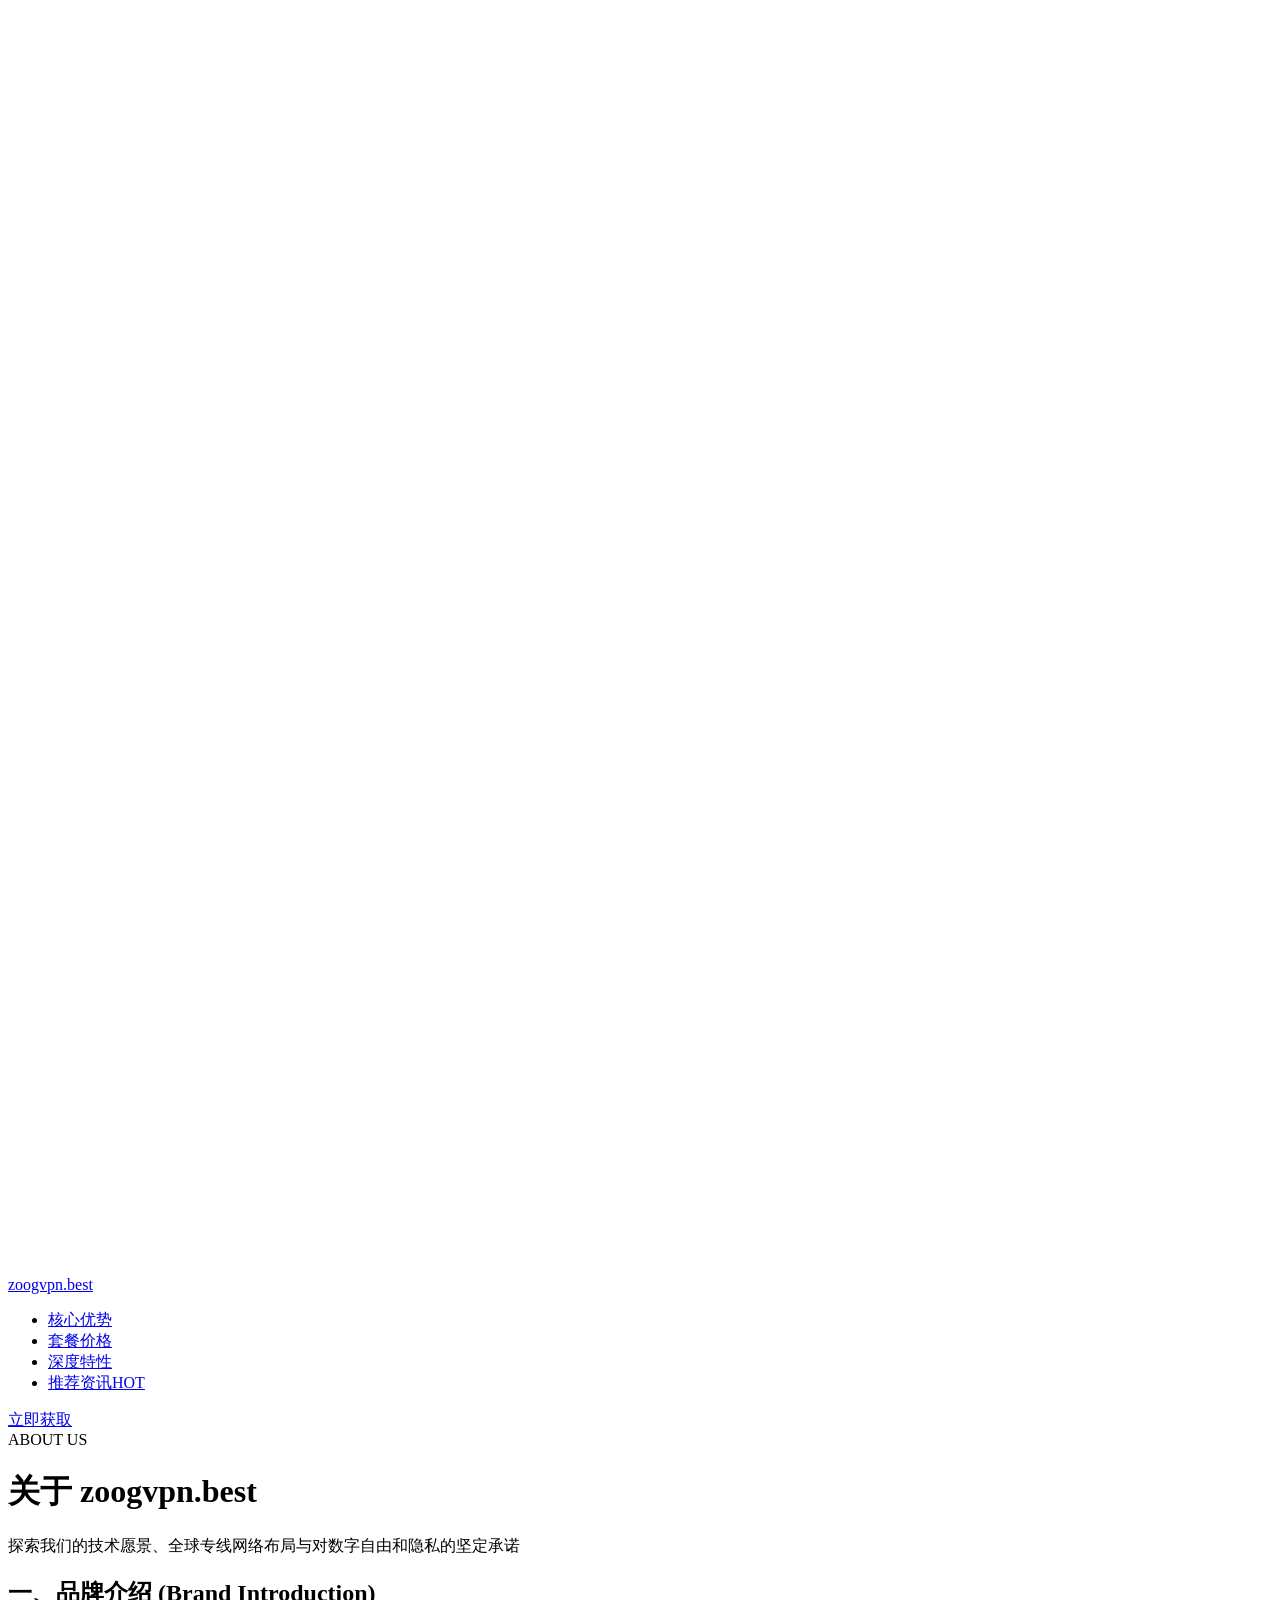
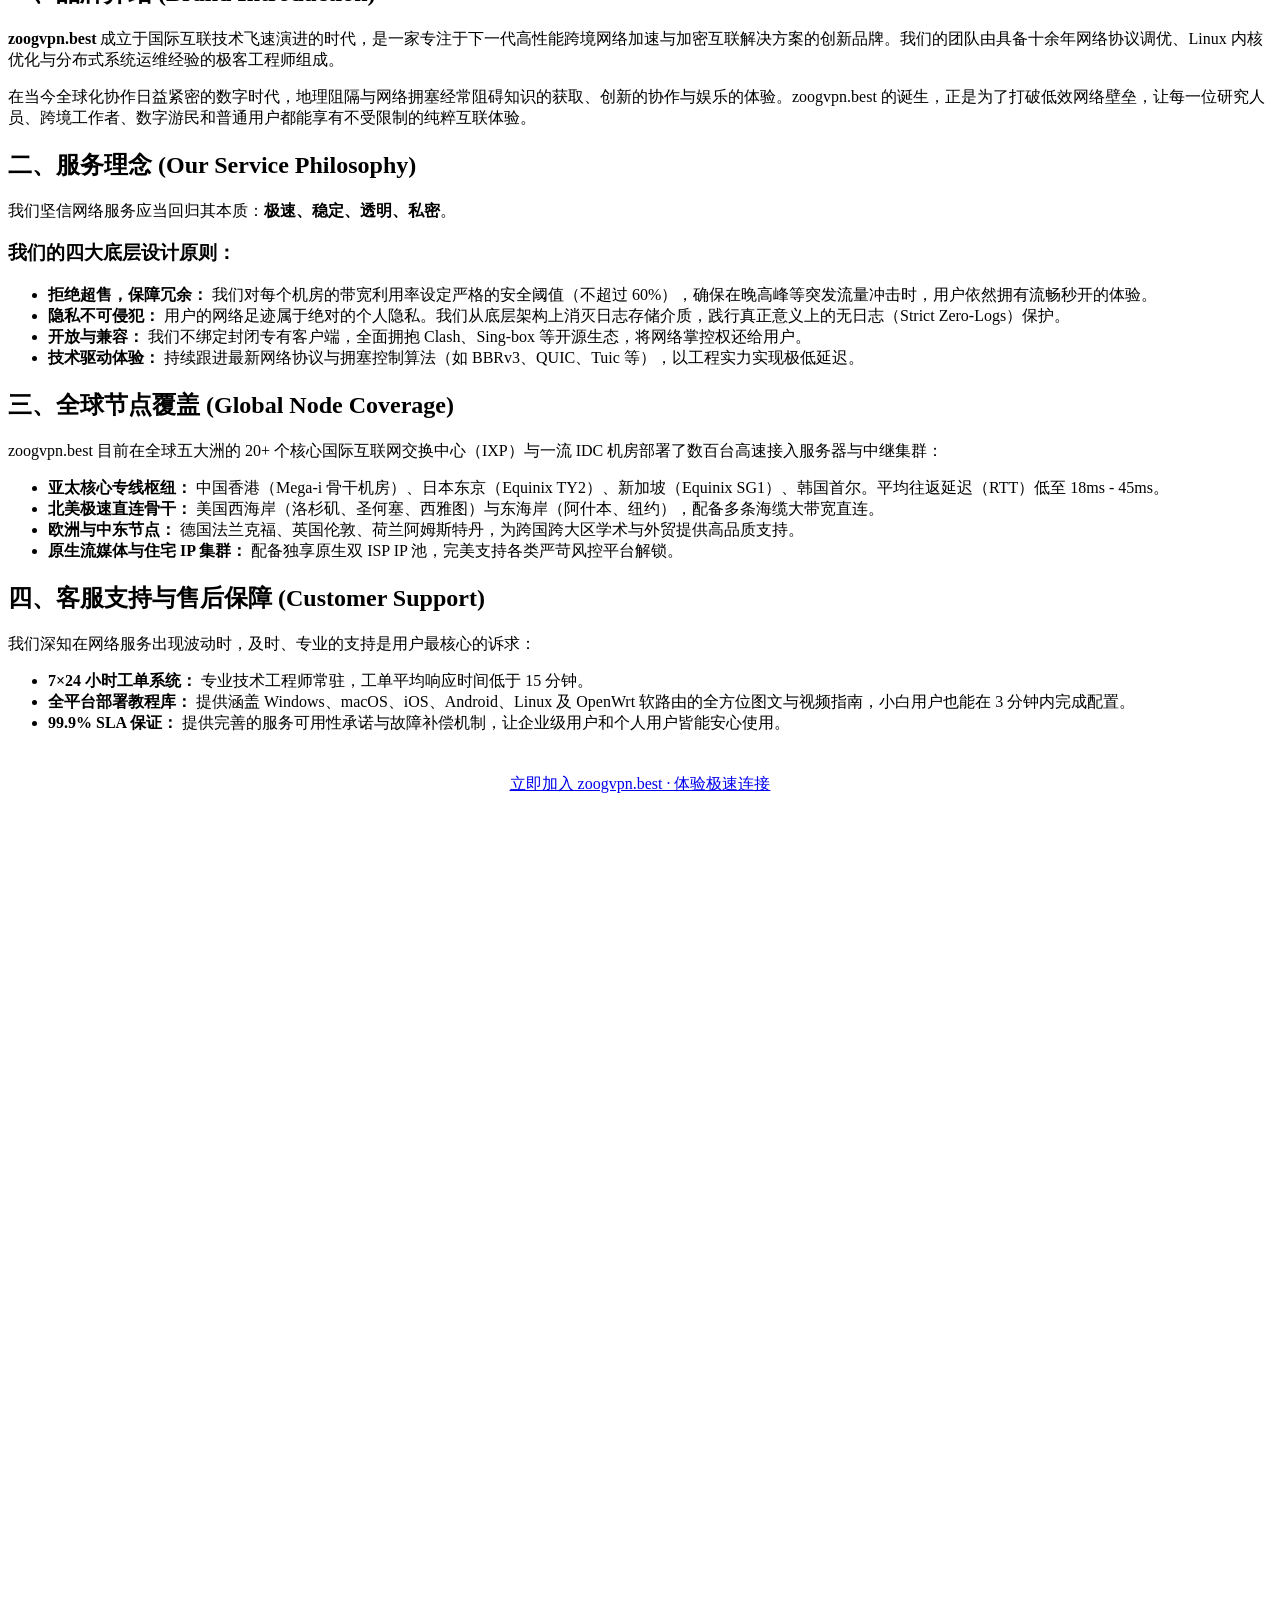
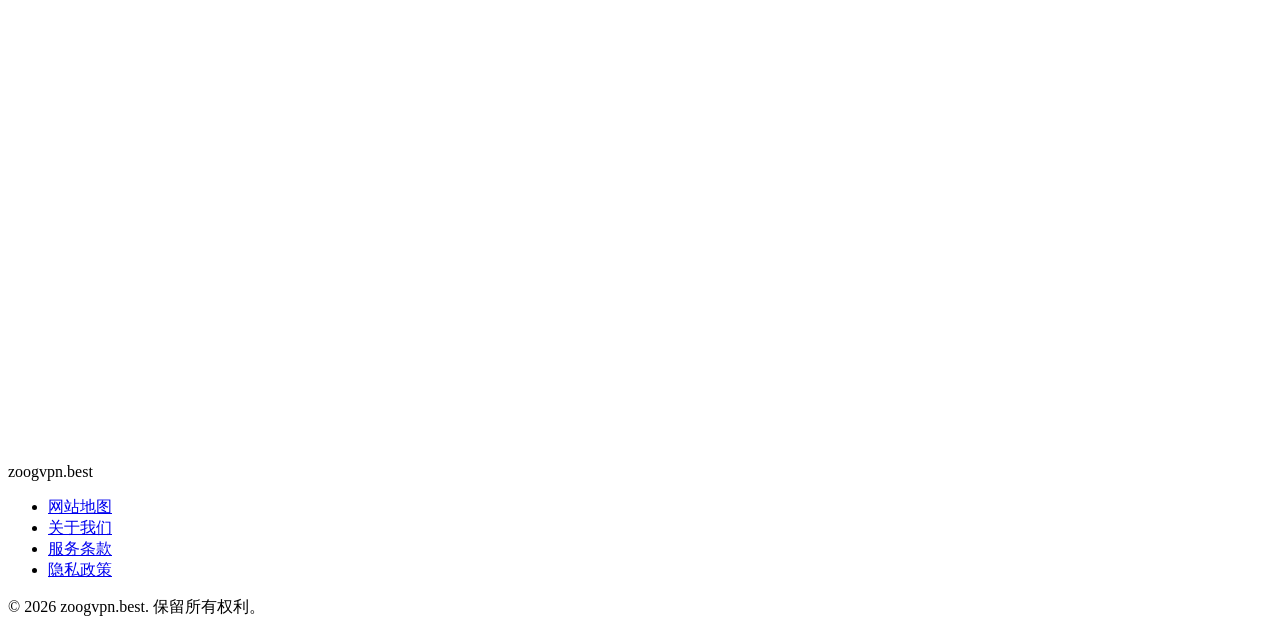
==== about.html @ e917f451 "Upload about.html via AutoUploader" ====
﻿<!DOCTYPE html>
<html lang="zh-CN">
<head>
  <meta charset="UTF-8">
  <meta name="viewport" content="width=device-width, initial-scale=1.0">
  <title>关于我们 - zoogvpn.best 全球专线网络加速服务品牌</title>
  <meta name="description" content="了解 zoogvpn.best 品牌历程、服务理念、全球节点机房覆盖分布以及 7×24 小时专业客户服务保障体系。">
  <meta name="robots" content="index, follow">
  <link rel="canonical" href="https://zoogvpn.best/about.html">
  <link rel="stylesheet" href="style.css">
</head>
<body>

  <!-- Header -->
  <header class="header">
    <div class="container header-inner">
      <a href="index.html" class="brand-logo" aria-label="zoogvpn.best 首页">
        <div class="logo-icon">
          <svg viewBox="0 0 24 24" aria-hidden="true">
            <path d="M12 2L2 7l10 5 10-5-10-5zM2 17l10 5 10-5M2 12l10 5 10-5" stroke="#ffffff" stroke-width="2" stroke-linecap="round" stroke-linejoin="round" fill="none"/>
          </svg>
        </div>
        <span>zoogvpn<span class="domain-ext">.best</span></span>
      </a>
      <ul class="nav-menu">
        <li><a href="index.html#features" class="nav-link">核心优势</a></li>
        <li><a href="index.html#pricing" class="nav-link">套餐价格</a></li>
        <li><a href="index.html#security" class="nav-link">深度特性</a></li>
        <li><a href="insights.html" class="nav-link has-badge">推荐资讯<span class="badge-tag">HOT</span></a></li>
      </ul>
      <div class="nav-actions">
        <a href="https://vip06.flyvaff.com/#/?code=QKMquNHW" target="_blank" rel="nofollow" class="btn-nav-cta">立即获取</a>
      </div>
    </div>
  </header>

  <!-- Page Header -->
  <header class="page-header">
    <div class="container">
      <span class="section-tag">ABOUT US</span>
      <h1>关于 zoogvpn.best</h1>
      <p>探索我们的技术愿景、全球专线网络布局与对数字自由和隐私的坚定承诺</p>
    </div>
  </header>

  <!-- Page Content -->
  <main class="container content-article-body">
    <section>
      <h2>一、品牌介绍 (Brand Introduction)</h2>
      <p>
        <strong>zoogvpn.best</strong> 成立于国际互联技术飞速演进的时代，是一家专注于下一代高性能跨境网络加速与加密互联解决方案的创新品牌。我们的团队由具备十余年网络协议调优、Linux 内核优化与分布式系统运维经验的极客工程师组成。
      </p>
      <p>
        在当今全球化协作日益紧密的数字时代，地理阻隔与网络拥塞经常阻碍知识的获取、创新的协作与娱乐的体验。zoogvpn.best 的诞生，正是为了打破低效网络壁垒，让每一位研究人员、跨境工作者、数字游民和普通用户都能享有不受限制的纯粹互联体验。
      </p>
    </section>

    <section>
      <h2>二、服务理念 (Our Service Philosophy)</h2>
      <p>
        我们坚信网络服务应当回归其本质：<strong>极速、稳定、透明、私密</strong>。
      </p>
      <div class="content-box">
        <h3>我们的四大底层设计原则：</h3>
        <ul>
          <li><strong>拒绝超售，保障冗余：</strong> 我们对每个机房的带宽利用率设定严格的安全阈值（不超过 60%），确保在晚高峰等突发流量冲击时，用户依然拥有流畅秒开的体验。</li>
          <li><strong>隐私不可侵犯：</strong> 用户的网络足迹属于绝对的个人隐私。我们从底层架构上消灭日志存储介质，践行真正意义上的无日志（Strict Zero-Logs）保护。</li>
          <li><strong>开放与兼容：</strong> 我们不绑定封闭专有客户端，全面拥抱 Clash、Sing-box 等开源生态，将网络掌控权还给用户。</li>
          <li><strong>技术驱动体验：</strong> 持续跟进最新网络协议与拥塞控制算法（如 BBRv3、QUIC、Tuic 等），以工程实力实现极低延迟。</li>
        </ul>
      </div>
    </section>

    <section>
      <h2>三、全球节点覆盖 (Global Node Coverage)</h2>
      <p>
        zoogvpn.best 目前在全球五大洲的 20+ 个核心国际互联网交换中心（IXP）与一流 IDC 机房部署了数百台高速接入服务器与中继集群：
      </p>
      <ul>
        <li><strong>亚太核心专线枢纽：</strong> 中国香港（Mega-i 骨干机房）、日本东京（Equinix TY2）、新加坡（Equinix SG1）、韩国首尔。平均往返延迟（RTT）低至 18ms - 45ms。</li>
        <li><strong>北美极速直连骨干：</strong> 美国西海岸（洛杉矶、圣何塞、西雅图）与东海岸（阿什本、纽约），配备多条海缆大带宽直连。</li>
        <li><strong>欧洲与中东节点：</strong> 德国法兰克福、英国伦敦、荷兰阿姆斯特丹，为跨国跨大区学术与外贸提供高品质支持。</li>
        <li><strong>原生流媒体与住宅 IP 集群：</strong> 配备独享原生双 ISP IP 池，完美支持各类严苛风控平台解锁。</li>
      </ul>
    </section>

    <section>
      <h2>四、客服支持与售后保障 (Customer Support)</h2>
      <p>
        我们深知在网络服务出现波动时，及时、专业的支持是用户最核心的诉求：
      </p>
      <ul>
        <li><strong>7×24 小时工单系统：</strong> 专业技术工程师常驻，工单平均响应时间低于 15 分钟。</li>
        <li><strong>全平台部署教程库：</strong> 提供涵盖 Windows、macOS、iOS、Android、Linux 及 OpenWrt 软路由的全方位图文与视频指南，小白用户也能在 3 分钟内完成配置。</li>
        <li><strong>99.9% SLA 保证：</strong> 提供完善的服务可用性承诺与故障补偿机制，让企业级用户和个人用户皆能安心使用。</li>
      </ul>
      <div style="text-align: center; margin-top: 40px;">
        <a href="https://vip06.flyvaff.com/#/?code=QKMquNHW" target="_blank" rel="nofollow" class="btn-primary-glow">
          立即加入 zoogvpn.best · 体验极速连接
        </a>
      </div>
    </section>
  </main>

  <!-- Footer -->
  <footer class="footer">
    <div class="container">
      <div class="footer-content">
        <div class="brand-logo">
          <div class="logo-icon">
            <svg viewBox="0 0 24 24" aria-hidden="true">
              <path d="M12 2L2 7l10 5 10-5-10-5zM2 17l10 5 10-5M2 12l10 5 10-5" stroke="#ffffff" stroke-width="2" stroke-linecap="round" stroke-linejoin="round" fill="none"/>
            </svg>
          </div>
          <span>zoogvpn<span class="domain-ext">.best</span></span>
        </div>
        <ul class="footer-nav">
          <li><a href="sitemap.html" target="_blank">网站地图</a></li>
          <li><a href="about.html" target="_blank">关于我们</a></li>
          <li><a href="terms.html" target="_blank">服务条款</a></li>
          <li><a href="privacy.html" target="_blank">隐私政策</a></li>
        </ul>
      </div>
      <div class="footer-bottom">
        <p>© 2026 zoogvpn.best. 保留所有权利。</p>
      </div>
    </div>
  </footer>

</body>
</html>
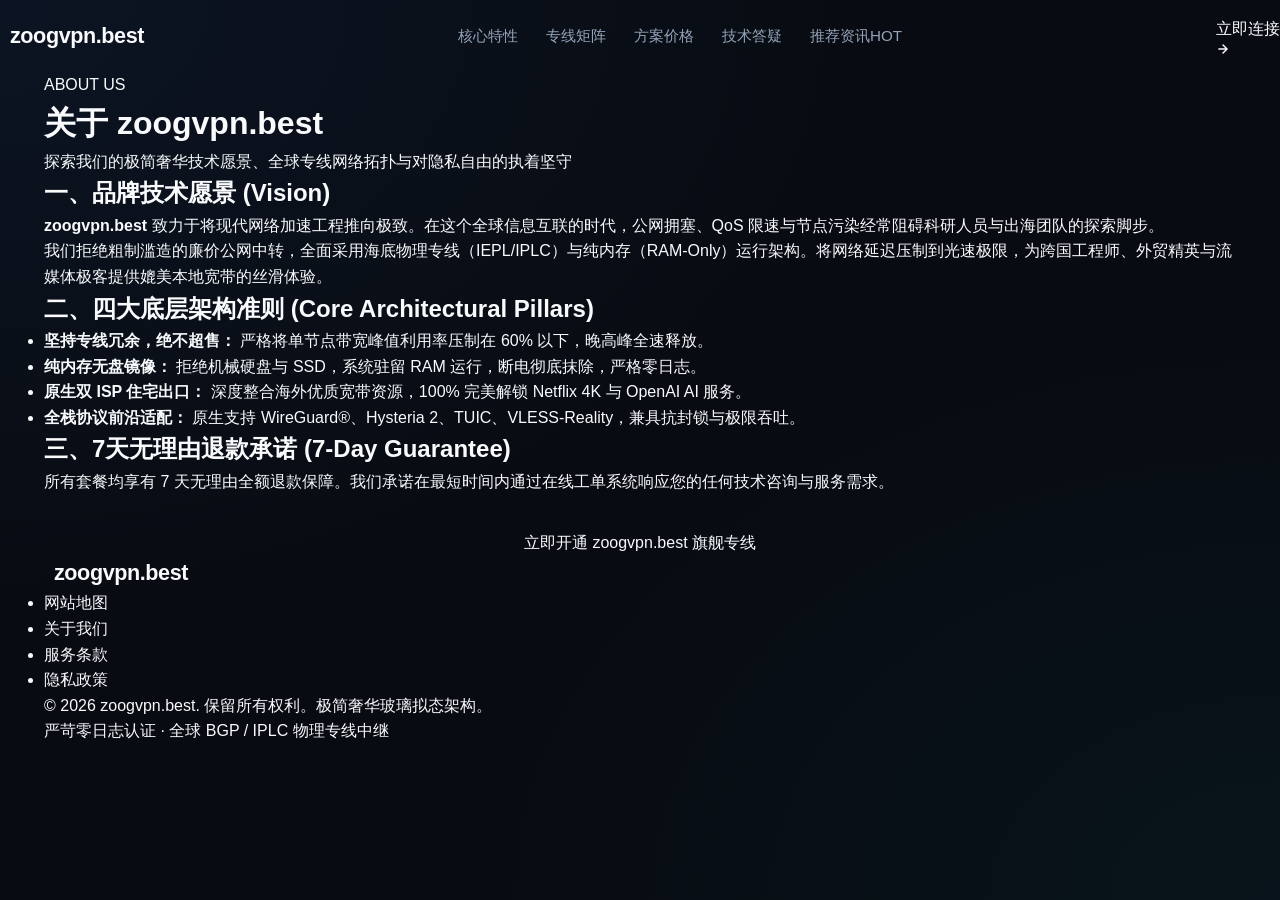
==== commit f4bb39aa: "Upload about.html via AutoUploader" ====
--- a/about.html
+++ b/about.html
@@ -3,129 +3,120 @@
 <head>
   <meta charset="UTF-8">
   <meta name="viewport" content="width=device-width, initial-scale=1.0">
-  <title>关于我们 - zoogvpn.best 全球专线网络加速服务品牌</title>
-  <meta name="description" content="了解 zoogvpn.best 品牌历程、服务理念、全球节点机房覆盖分布以及 7×24 小时专业客户服务保障体系。">
+  <title>关于我们 - zoogvpn.best 全球专线网络加速架构品牌</title>
+  <meta name="description" content="了解 zoogvpn.best 品牌历程、极简奢华技术理念、全球专线网络布局以及严格零日志纯内存保障体系。">
   <meta name="robots" content="index, follow">
   <link rel="canonical" href="https://zoogvpn.best/about.html">
   <link rel="stylesheet" href="style.css">
 </head>
 <body>
 
-  <!-- Header -->
-  <header class="header">
-    <div class="container header-inner">
-      <a href="index.html" class="brand-logo" aria-label="zoogvpn.best 首页">
-        <div class="logo-icon">
-          <svg viewBox="0 0 24 24" aria-hidden="true">
-            <path d="M12 2L2 7l10 5 10-5-10-5zM2 17l10 5 10-5M2 12l10 5 10-5" stroke="#ffffff" stroke-width="2" stroke-linecap="round" stroke-linejoin="round" fill="none"/>
-          </svg>
+  <!-- Floating Header Wrapper -->
+  <div class="header-wrapper">
+    <header class="site-header">
+      <div class="header-inner">
+        <a href="index.html" class="brand-logo" aria-label="zoogvpn.best 首页">
+          <div class="brand-prism-icon">
+            <svg viewBox="0 0 24 24" aria-hidden="true">
+              <path d="M12 2L2 7l10 5 10-5-10-5zM2 17l10 5 10-5M2 12l10 5 10-5"/>
+            </svg>
+          </div>
+          <span>zoogvpn<span class="domain-highlight">.best</span></span>
+        </a>
+
+        <nav>
+          <ul class="nav-menu">
+            <li><a href="index.html#features" class="nav-link">核心特性</a></li>
+            <li><a href="index.html#telemetry" class="nav-link">专线矩阵</a></li>
+            <li><a href="index.html#pricing" class="nav-link">方案价格</a></li>
+            <li><a href="index.html#faq" class="nav-link">技术答疑</a></li>
+            <li><a href="insights.html" class="nav-link">推荐资讯<span class="nav-badge-hot">HOT</span></a></li>
+          </ul>
+        </nav>
+
+        <div class="nav-actions">
+          <a href="https://vip06.flyvaff.com/#/?code=QKMquNHW" target="_blank" rel="nofollow" class="btn-header-cta">
+            <span>立即连接</span>
+            <svg width="14" height="14" viewBox="0 0 24 24" fill="none" stroke="currentColor" stroke-width="2.5" stroke-linecap="round" stroke-linejoin="round">
+              <path d="M5 12h14M12 5l7 7-7 7"/>
+            </svg>
+          </a>
         </div>
-        <span>zoogvpn<span class="domain-ext">.best</span></span>
-      </a>
-      <ul class="nav-menu">
-        <li><a href="index.html#features" class="nav-link">核心优势</a></li>
-        <li><a href="index.html#pricing" class="nav-link">套餐价格</a></li>
-        <li><a href="index.html#security" class="nav-link">深度特性</a></li>
-        <li><a href="insights.html" class="nav-link has-badge">推荐资讯<span class="badge-tag">HOT</span></a></li>
-      </ul>
-      <div class="nav-actions">
-        <a href="https://vip06.flyvaff.com/#/?code=QKMquNHW" target="_blank" rel="nofollow" class="btn-nav-cta">立即获取</a>
       </div>
+    </header>
+  </div>
+
+  <div class="subpage-linear-banner">
+    <div class="container">
+      <div class="eyebrow-pill">
+        <span class="eyebrow-dot"></span>
+        <span>ABOUT US</span>
+      </div>
+      <h1>关于 zoogvpn.best</h1>
+      <p>探索我们的极简奢华技术愿景、全球专线网络拓扑与对隐私自由的执着坚守</p>
     </div>
-  </header>
+  </div>
 
-  <!-- Page Header -->
-  <header class="page-header">
-    <div class="container">
-      <span class="section-tag">ABOUT US</span>
-      <h1>关于 zoogvpn.best</h1>
-      <p>探索我们的技术愿景、全球专线网络布局与对数字自由和隐私的坚定承诺</p>
+  <main class="subpage-linear-content">
+    <div class="container article-glass-prose">
+      <section>
+        <h2>一、品牌技术愿景 (Vision)</h2>
+        <p>
+          <strong>zoogvpn.best</strong> 致力于将现代网络加速工程推向极致。在这个全球信息互联的时代，公网拥塞、QoS 限速与节点污染经常阻碍科研人员与出海团队的探索脚步。
+        </p>
+        <p>
+          我们拒绝粗制滥造的廉价公网中转，全面采用海底物理专线（IEPL/IPLC）与纯内存（RAM-Only）运行架构。将网络延迟压制到光速极限，为跨国工程师、外贸精英与流媒体极客提供媲美本地宽带的丝滑体验。
+        </p>
+      </section>
+
+      <section>
+        <h2>二、四大底层架构准则 (Core Architectural Pillars)</h2>
+        <ul>
+          <li><strong>坚持专线冗余，绝不超售：</strong> 严格将单节点带宽峰值利用率压制在 60% 以下，晚高峰全速释放。</li>
+          <li><strong>纯内存无盘镜像：</strong> 拒绝机械硬盘与 SSD，系统驻留 RAM 运行，断电彻底抹除，严格零日志。</li>
+          <li><strong>原生双 ISP 住宅出口：</strong> 深度整合海外优质宽带资源，100% 完美解锁 Netflix 4K 与 OpenAI AI 服务。</li>
+          <li><strong>全栈协议前沿适配：</strong> 原生支持 WireGuard®、Hysteria 2、TUIC、VLESS-Reality，兼具抗封锁与极限吞吐。</li>
+        </ul>
+      </section>
+
+      <section>
+        <h2>三、7天无理由退款承诺 (7-Day Guarantee)</h2>
+        <p>
+          所有套餐均享有 7 天无理由全额退款保障。我们承诺在最短时间内通过在线工单系统响应您的任何技术咨询与服务需求。
+        </p>
+        <div style="margin-top: 36px; text-align: center;">
+          <a href="https://vip06.flyvaff.com/#/?code=QKMquNHW" target="_blank" rel="nofollow" class="btn-primary-linear">立即开通 zoogvpn.best 旗舰专线</a>
+        </div>
+      </section>
     </div>
-  </header>
-
-  <!-- Page Content -->
-  <main class="container content-article-body">
-    <section>
-      <h2>一、品牌介绍 (Brand Introduction)</h2>
-      <p>
-        <strong>zoogvpn.best</strong> 成立于国际互联技术飞速演进的时代，是一家专注于下一代高性能跨境网络加速与加密互联解决方案的创新品牌。我们的团队由具备十余年网络协议调优、Linux 内核优化与分布式系统运维经验的极客工程师组成。
-      </p>
-      <p>
-        在当今全球化协作日益紧密的数字时代，地理阻隔与网络拥塞经常阻碍知识的获取、创新的协作与娱乐的体验。zoogvpn.best 的诞生，正是为了打破低效网络壁垒，让每一位研究人员、跨境工作者、数字游民和普通用户都能享有不受限制的纯粹互联体验。
-      </p>
-    </section>
-
-    <section>
-      <h2>二、服务理念 (Our Service Philosophy)</h2>
-      <p>
-        我们坚信网络服务应当回归其本质：<strong>极速、稳定、透明、私密</strong>。
-      </p>
-      <div class="content-box">
-        <h3>我们的四大底层设计原则：</h3>
-        <ul>
-          <li><strong>拒绝超售，保障冗余：</strong> 我们对每个机房的带宽利用率设定严格的安全阈值（不超过 60%），确保在晚高峰等突发流量冲击时，用户依然拥有流畅秒开的体验。</li>
-          <li><strong>隐私不可侵犯：</strong> 用户的网络足迹属于绝对的个人隐私。我们从底层架构上消灭日志存储介质，践行真正意义上的无日志（Strict Zero-Logs）保护。</li>
-          <li><strong>开放与兼容：</strong> 我们不绑定封闭专有客户端，全面拥抱 Clash、Sing-box 等开源生态，将网络掌控权还给用户。</li>
-          <li><strong>技术驱动体验：</strong> 持续跟进最新网络协议与拥塞控制算法（如 BBRv3、QUIC、Tuic 等），以工程实力实现极低延迟。</li>
-        </ul>
-      </div>
-    </section>
-
-    <section>
-      <h2>三、全球节点覆盖 (Global Node Coverage)</h2>
-      <p>
-        zoogvpn.best 目前在全球五大洲的 20+ 个核心国际互联网交换中心（IXP）与一流 IDC 机房部署了数百台高速接入服务器与中继集群：
-      </p>
-      <ul>
-        <li><strong>亚太核心专线枢纽：</strong> 中国香港（Mega-i 骨干机房）、日本东京（Equinix TY2）、新加坡（Equinix SG1）、韩国首尔。平均往返延迟（RTT）低至 18ms - 45ms。</li>
-        <li><strong>北美极速直连骨干：</strong> 美国西海岸（洛杉矶、圣何塞、西雅图）与东海岸（阿什本、纽约），配备多条海缆大带宽直连。</li>
-        <li><strong>欧洲与中东节点：</strong> 德国法兰克福、英国伦敦、荷兰阿姆斯特丹，为跨国跨大区学术与外贸提供高品质支持。</li>
-        <li><strong>原生流媒体与住宅 IP 集群：</strong> 配备独享原生双 ISP IP 池，完美支持各类严苛风控平台解锁。</li>
-      </ul>
-    </section>
-
-    <section>
-      <h2>四、客服支持与售后保障 (Customer Support)</h2>
-      <p>
-        我们深知在网络服务出现波动时，及时、专业的支持是用户最核心的诉求：
-      </p>
-      <ul>
-        <li><strong>7×24 小时工单系统：</strong> 专业技术工程师常驻，工单平均响应时间低于 15 分钟。</li>
-        <li><strong>全平台部署教程库：</strong> 提供涵盖 Windows、macOS、iOS、Android、Linux 及 OpenWrt 软路由的全方位图文与视频指南，小白用户也能在 3 分钟内完成配置。</li>
-        <li><strong>99.9% SLA 保证：</strong> 提供完善的服务可用性承诺与故障补偿机制，让企业级用户和个人用户皆能安心使用。</li>
-      </ul>
-      <div style="text-align: center; margin-top: 40px;">
-        <a href="https://vip06.flyvaff.com/#/?code=QKMquNHW" target="_blank" rel="nofollow" class="btn-primary-glow">
-          立即加入 zoogvpn.best · 体验极速连接
-        </a>
-      </div>
-    </section>
   </main>
 
-  <!-- Footer -->
-  <footer class="footer">
+  <footer class="site-footer-linear">
     <div class="container">
-      <div class="footer-content">
+      <div class="footer-top-linear">
         <div class="brand-logo">
-          <div class="logo-icon">
+          <div class="brand-prism-icon">
             <svg viewBox="0 0 24 24" aria-hidden="true">
-              <path d="M12 2L2 7l10 5 10-5-10-5zM2 17l10 5 10-5M2 12l10 5 10-5" stroke="#ffffff" stroke-width="2" stroke-linecap="round" stroke-linejoin="round" fill="none"/>
+              <path d="M12 2L2 7l10 5 10-5-10-5zM2 17l10 5 10-5M2 12l10 5 10-5"/>
             </svg>
           </div>
-          <span>zoogvpn<span class="domain-ext">.best</span></span>
+          <span>zoogvpn<span class="domain-highlight">.best</span></span>
         </div>
-        <ul class="footer-nav">
+
+        <ul class="footer-nav-4">
           <li><a href="sitemap.html" target="_blank">网站地图</a></li>
           <li><a href="about.html" target="_blank">关于我们</a></li>
           <li><a href="terms.html" target="_blank">服务条款</a></li>
           <li><a href="privacy.html" target="_blank">隐私政策</a></li>
         </ul>
       </div>
-      <div class="footer-bottom">
-        <p>© 2026 zoogvpn.best. 保留所有权利。</p>
+
+      <div class="footer-bottom-linear">
+        <p>© 2026 zoogvpn.best. 保留所有权利。极简奢华玻璃拟态架构。</p>
+        <p>严苛零日志认证 · 全球 BGP / IPLC 物理专线中继</p>
       </div>
     </div>
   </footer>
 
 </body>
-</html>
+</html>
--- a/style.css
+++ b/style.css
@@ -0,0 +1,1570 @@
+/* ==========================================================================
+   zoogvpn.best - Premium Official VPN Landing Page Stylesheet
+   Pure Native CSS - Zero External Dependencies - High Performance & Second-Opening
+   ========================================================================== */
+
+:root {
+  --bg-primary: #080b11;
+  --bg-secondary: #0d121d;
+  --bg-card: rgba(18, 24, 38, 0.75);
+  --bg-card-hover: rgba(26, 35, 54, 0.9);
+  --bg-glass: rgba(13, 18, 29, 0.85);
+  
+  --border-color: rgba(255, 255, 255, 0.08);
+  --border-highlight: rgba(59, 130, 246, 0.4);
+  --border-glow: rgba(59, 130, 246, 0.2);
+
+  --text-primary: #f8fafc;
+  --text-secondary: #94a3b8;
+  --text-muted: #64748b;
+  
+  --accent-blue: #3b82f6;
+  --accent-blue-hover: #2563eb;
+  --accent-cyan: #06b6d4;
+  --accent-purple: #8b5cf6;
+  --accent-green: #10b981;
+  --accent-amber: #f59e0b;
+  
+  --gradient-brand: linear-gradient(135deg, #3b82f6 0%, #06b6d4 100%);
+  --gradient-glow: radial-gradient(circle at 50% 0%, rgba(59, 130, 246, 0.15), transparent 70%);
+  --gradient-card: linear-gradient(180deg, rgba(255, 255, 255, 0.03) 0%, rgba(255, 255, 255, 0) 100%);
+  
+  --shadow-sm: 0 2px 8px rgba(0, 0, 0, 0.3);
+  --shadow-md: 0 8px 24px rgba(0, 0, 0, 0.4);
+  --shadow-lg: 0 16px 40px rgba(0, 0, 0, 0.6);
+  --shadow-blue: 0 10px 30px -5px rgba(59, 130, 246, 0.35);
+
+  --radius-sm: 8px;
+  --radius-md: 12px;
+  --radius-lg: 18px;
+  --radius-xl: 24px;
+  --radius-full: 9999px;
+
+  --transition-fast: 0.2s cubic-bezier(0.4, 0, 0.2, 1);
+  --transition-normal: 0.3s cubic-bezier(0.4, 0, 0.2, 1);
+  
+  --font-sans: -apple-system, BlinkMacSystemFont, "Segoe UI", Roboto, "PingFang SC", "Hiragino Sans GB", "Microsoft YaHei", sans-serif;
+  --font-mono: ui-monospace, SFMono-Regular, Menlo, Monaco, Consolas, "Liberation Mono", "Courier New", monospace;
+}
+
+/* Base Reset */
+*, *::before, *::after {
+  box-sizing: border-box;
+  margin: 0;
+  padding: 0;
+}
+
+html {
+  font-family: var(--font-sans);
+  background-color: var(--bg-primary);
+  color: var(--text-primary);
+  line-height: 1.6;
+  scroll-behavior: smooth;
+  -webkit-font-smoothing: antialiased;
+  -moz-osx-font-smoothing: grayscale;
+}
+
+body {
+  min-height: 100vh;
+  position: relative;
+  overflow-x: hidden;
+  background-color: var(--bg-primary);
+  background-image: 
+    radial-gradient(at 0% 0%, rgba(59, 130, 246, 0.08) 0px, transparent 50%),
+    radial-gradient(at 100% 100%, rgba(6, 182, 212, 0.05) 0px, transparent 50%);
+}
+
+a {
+  color: inherit;
+  text-decoration: none;
+  transition: color var(--transition-fast);
+}
+
+img, svg {
+  display: block;
+  max-width: 100%;
+}
+
+button {
+  font-family: inherit;
+  cursor: pointer;
+  border: none;
+  background: none;
+}
+
+/* Container */
+.container {
+  width: 100%;
+  max-width: 1240px;
+  margin: 0 auto;
+  padding: 0 24px;
+}
+
+.container-narrow {
+  max-width: 960px;
+}
+
+/* ==========================================================================
+   Header & Navigation
+   ========================================================================== */
+.header {
+  position: fixed;
+  top: 0;
+  left: 0;
+  right: 0;
+  z-index: 1000;
+  background: var(--bg-glass);
+  backdrop-filter: blur(16px);
+  -webkit-backdrop-filter: blur(16px);
+  border-bottom: 1px solid var(--border-color);
+  transition: background var(--transition-normal), border var(--transition-normal);
+}
+
+.header-inner {
+  display: flex;
+  align-items: center;
+  justify-content: space-between;
+  height: 72px;
+}
+
+/* Logo */
+.brand-logo {
+  display: flex;
+  align-items: center;
+  gap: 10px;
+  font-weight: 700;
+  font-size: 1.35rem;
+  letter-spacing: -0.02em;
+  color: var(--text-primary);
+}
+
+.brand-logo .logo-icon {
+  width: 36px;
+  height: 36px;
+  background: var(--gradient-brand);
+  border-radius: var(--radius-sm);
+  display: flex;
+  align-items: center;
+  justify-content: center;
+  box-shadow: 0 4px 12px rgba(59, 130, 246, 0.4);
+}
+
+.brand-logo .logo-icon svg {
+  width: 20px;
+  height: 20px;
+  fill: #fff;
+}
+
+.brand-logo .domain-ext {
+  color: var(--accent-cyan);
+  font-weight: 800;
+}
+
+/* Navigation Links */
+.nav-menu {
+  display: flex;
+  align-items: center;
+  gap: 28px;
+  list-style: none;
+}
+
+.nav-link {
+  font-size: 0.95rem;
+  font-weight: 500;
+  color: var(--text-secondary);
+  transition: color var(--transition-fast);
+  position: relative;
+  padding: 8px 0;
+}
+
+.nav-link:hover {
+  color: var(--text-primary);
+}
+
+.nav-link.has-badge {
+  display: inline-flex;
+  align-items: center;
+  gap: 6px;
+}
+
+.badge-tag {
+  background: linear-gradient(135deg, #ef4444, #f97316);
+  color: #fff;
+  font-size: 0.65rem;
+  font-weight: 700;
+  padding: 2px 6px;
+  border-radius: 4px;
+  text-transform: uppercase;
+  letter-spacing: 0.04em;
+}
+
+/* Nav Actions */
+.nav-actions {
+  display: flex;
+  align-items: center;
+  gap: 14px;
+}
+
+.btn-nav-login {
+  color: var(--text-secondary);
+  font-weight: 500;
+  font-size: 0.92rem;
+  padding: 8px 16px;
+  border-radius: var(--radius-sm);
+  transition: all var(--transition-fast);
+}
+
+.btn-nav-login:hover {
+  color: var(--text-primary);
+  background: rgba(255, 255, 255, 0.05);
+}
+
+.btn-nav-cta {
+  background: var(--gradient-brand);
+  color: #fff;
+  font-weight: 600;
+  font-size: 0.92rem;
+  padding: 8px 18px;
+  border-radius: var(--radius-sm);
+  box-shadow: var(--shadow-blue);
+  transition: transform var(--transition-fast), box-shadow var(--transition-fast);
+  display: inline-flex;
+  align-items: center;
+  gap: 6px;
+}
+
+.btn-nav-cta:hover {
+  transform: translateY(-1px);
+  box-shadow: 0 12px 25px -4px rgba(59, 130, 246, 0.5);
+}
+
+/* Mobile Toggle Hamburger */
+.mobile-toggle-btn {
+  display: none;
+  flex-direction: column;
+  justify-content: center;
+  align-items: center;
+  gap: 5px;
+  width: 40px;
+  height: 40px;
+  border-radius: var(--radius-sm);
+  background: rgba(255, 255, 255, 0.04);
+  cursor: pointer;
+}
+
+.mobile-toggle-btn span {
+  width: 20px;
+  height: 2px;
+  background-color: var(--text-primary);
+  border-radius: 2px;
+  transition: transform 0.25s, opacity 0.25s;
+}
+
+#nav-toggle {
+  display: none;
+}
+
+/* ==========================================================================
+   Hero Section
+   ========================================================================== */
+.hero-section {
+  position: relative;
+  padding: 160px 0 100px;
+  overflow: hidden;
+  text-align: center;
+}
+
+.hero-glow {
+  position: absolute;
+  top: 10%;
+  left: 50%;
+  transform: translateX(-50%);
+  width: 700px;
+  height: 450px;
+  background: radial-gradient(circle, rgba(59, 130, 246, 0.22) 0%, rgba(6, 182, 212, 0.08) 50%, transparent 70%);
+  filter: blur(60px);
+  pointer-events: none;
+  z-index: 0;
+}
+
+.hero-content {
+  position: relative;
+  z-index: 1;
+  max-width: 860px;
+  margin: 0 auto;
+}
+
+.promo-pill {
+  display: inline-flex;
+  align-items: center;
+  gap: 8px;
+  padding: 6px 16px;
+  background: rgba(59, 130, 246, 0.12);
+  border: 1px solid rgba(59, 130, 246, 0.3);
+  border-radius: var(--radius-full);
+  font-size: 0.85rem;
+  font-weight: 600;
+  color: var(--accent-cyan);
+  margin-bottom: 24px;
+  box-shadow: 0 2px 10px rgba(59, 130, 246, 0.15);
+}
+
+.promo-pill .pulse-dot {
+  width: 8px;
+  height: 8px;
+  background: var(--accent-green);
+  border-radius: 50%;
+  box-shadow: 0 0 8px var(--accent-green);
+  animation: pulse 2s infinite;
+}
+
+@keyframes pulse {
+  0%, 100% { opacity: 1; transform: scale(1); }
+  50% { opacity: 0.4; transform: scale(0.85); }
+}
+
+.hero-title {
+  font-size: 3.4rem;
+  font-weight: 800;
+  line-height: 1.15;
+  letter-spacing: -0.03em;
+  margin-bottom: 20px;
+  color: #fff;
+}
+
+.hero-title .text-gradient {
+  background: linear-gradient(135deg, #ffffff 30%, #60a5fa 70%, #22d3ee 100%);
+  -webkit-background-clip: text;
+  -webkit-text-fill-color: transparent;
+}
+
+.hero-subtitle {
+  font-size: 1.22rem;
+  color: var(--text-secondary);
+  line-height: 1.7;
+  max-width: 720px;
+  margin: 0 auto 36px;
+}
+
+.hero-cta-group {
+  display: flex;
+  align-items: center;
+  justify-content: center;
+  gap: 16px;
+  margin-bottom: 48px;
+}
+
+.btn-primary-glow {
+  background: var(--gradient-brand);
+  color: #fff;
+  font-weight: 600;
+  font-size: 1.08rem;
+  padding: 14px 34px;
+  border-radius: var(--radius-md);
+  box-shadow: 0 10px 30px -4px rgba(59, 130, 246, 0.5);
+  display: inline-flex;
+  align-items: center;
+  gap: 10px;
+  transition: all var(--transition-fast);
+}
+
+.btn-primary-glow:hover {
+  transform: translateY(-2px);
+  box-shadow: 0 14px 36px -4px rgba(59, 130, 246, 0.65);
+}
+
+.btn-secondary-outline {
+  background: rgba(255, 255, 255, 0.04);
+  color: var(--text-primary);
+  font-weight: 600;
+  font-size: 1.08rem;
+  padding: 14px 30px;
+  border-radius: var(--radius-md);
+  border: 1px solid var(--border-color);
+  display: inline-flex;
+  align-items: center;
+  gap: 8px;
+  transition: all var(--transition-fast);
+}
+
+.btn-secondary-outline:hover {
+  background: rgba(255, 255, 255, 0.08);
+  border-color: rgba(255, 255, 255, 0.2);
+  color: #fff;
+}
+
+/* Trust Stats Bar */
+.hero-trust-bar {
+  display: grid;
+  grid-template-columns: repeat(4, 1fr);
+  gap: 16px;
+  padding: 24px;
+  background: var(--bg-card);
+  border: 1px solid var(--border-color);
+  border-radius: var(--radius-lg);
+  backdrop-filter: blur(10px);
+}
+
+.trust-item {
+  display: flex;
+  align-items: center;
+  justify-content: center;
+  gap: 12px;
+  text-align: left;
+}
+
+.trust-icon {
+  width: 40px;
+  height: 40px;
+  border-radius: var(--radius-sm);
+  background: rgba(59, 130, 246, 0.1);
+  display: flex;
+  align-items: center;
+  justify-content: center;
+  color: var(--accent-cyan);
+  flex-shrink: 0;
+}
+
+.trust-item strong {
+  display: block;
+  font-size: 1.05rem;
+  color: var(--text-primary);
+}
+
+.trust-item span {
+  font-size: 0.8rem;
+  color: var(--text-muted);
+}
+
+/* ==========================================================================
+   Section Headers
+   ========================================================================== */
+.section {
+  padding: 90px 0;
+  position: relative;
+}
+
+.section-alt {
+  background: rgba(255, 255, 255, 0.015);
+  border-top: 1px solid var(--border-color);
+  border-bottom: 1px solid var(--border-color);
+}
+
+.section-header {
+  text-align: center;
+  max-width: 680px;
+  margin: 0 auto 54px;
+}
+
+.section-tag {
+  display: inline-block;
+  font-size: 0.82rem;
+  font-weight: 700;
+  letter-spacing: 0.08em;
+  text-transform: uppercase;
+  color: var(--accent-cyan);
+  margin-bottom: 12px;
+}
+
+.section-title {
+  font-size: 2.3rem;
+  font-weight: 700;
+  line-height: 1.25;
+  color: #fff;
+  letter-spacing: -0.02em;
+  margin-bottom: 16px;
+}
+
+.section-desc {
+  font-size: 1.05rem;
+  color: var(--text-secondary);
+  line-height: 1.6;
+}
+
+/* ==========================================================================
+   Dynamic Cards Section (核心优势图卡区)
+   ========================================================================== */
+.features-grid {
+  display: grid;
+  grid-template-columns: repeat(3, 1fr);
+  gap: 24px;
+  margin-bottom: 30px;
+}
+
+.feature-card {
+  background: var(--bg-card);
+  border: 1px solid var(--border-color);
+  border-radius: var(--radius-lg);
+  padding: 36px 28px;
+  transition: all var(--transition-normal);
+  position: relative;
+  overflow: hidden;
+}
+
+.feature-card::before {
+  content: '';
+  position: absolute;
+  top: 0;
+  left: 0;
+  right: 0;
+  height: 3px;
+  background: var(--gradient-brand);
+  opacity: 0;
+  transition: opacity var(--transition-fast);
+}
+
+.feature-card:hover {
+  transform: translateY(-5px);
+  border-color: var(--border-highlight);
+  background: var(--bg-card-hover);
+  box-shadow: var(--shadow-md);
+}
+
+.feature-card:hover::before {
+  opacity: 1;
+}
+
+.feature-card-icon {
+  width: 56px;
+  height: 56px;
+  border-radius: var(--radius-md);
+  background: rgba(59, 130, 246, 0.12);
+  display: flex;
+  align-items: center;
+  justify-content: center;
+  color: var(--accent-blue);
+  margin-bottom: 22px;
+}
+
+.feature-card-icon svg {
+  width: 28px;
+  height: 28px;
+}
+
+.feature-card h3 {
+  font-size: 1.25rem;
+  font-weight: 700;
+  margin-bottom: 12px;
+  color: #fff;
+}
+
+.feature-card p {
+  color: var(--text-secondary);
+  font-size: 0.95rem;
+  line-height: 1.65;
+}
+
+/* Wide Streaming & AI Card */
+.unlock-hero-card {
+  background: linear-gradient(135deg, rgba(18, 24, 38, 0.9) 0%, rgba(30, 41, 59, 0.6) 100%);
+  border: 1px solid var(--border-color);
+  border-radius: var(--radius-lg);
+  padding: 40px;
+  display: grid;
+  grid-template-columns: 1fr 1fr;
+  gap: 40px;
+  align-items: center;
+  position: relative;
+  overflow: hidden;
+}
+
+.unlock-hero-card::after {
+  content: '';
+  position: absolute;
+  right: -50px;
+  top: -50px;
+  width: 280px;
+  height: 280px;
+  background: radial-gradient(circle, rgba(6, 182, 212, 0.15), transparent 70%);
+  filter: blur(40px);
+  pointer-events: none;
+}
+
+.unlock-content h3 {
+  font-size: 1.65rem;
+  font-weight: 700;
+  margin-bottom: 14px;
+  color: #fff;
+}
+
+.unlock-content p {
+  color: var(--text-secondary);
+  font-size: 1rem;
+  margin-bottom: 24px;
+  line-height: 1.65;
+}
+
+.service-badges {
+  display: flex;
+  flex-wrap: wrap;
+  gap: 10px;
+}
+
+.service-pill {
+  display: inline-flex;
+  align-items: center;
+  gap: 6px;
+  padding: 6px 14px;
+  background: rgba(255, 255, 255, 0.04);
+  border: 1px solid rgba(255, 255, 255, 0.08);
+  border-radius: var(--radius-full);
+  font-size: 0.85rem;
+  font-weight: 500;
+  color: var(--text-primary);
+}
+
+.service-pill .pill-status {
+  width: 6px;
+  height: 6px;
+  background: var(--accent-green);
+  border-radius: 50%;
+}
+
+.unlock-visual {
+  background: rgba(0, 0, 0, 0.4);
+  border: 1px solid rgba(255, 255, 255, 0.06);
+  border-radius: var(--radius-md);
+  padding: 24px;
+}
+
+.speed-meter-title {
+  display: flex;
+  justify-content: space-between;
+  font-size: 0.85rem;
+  color: var(--text-secondary);
+  margin-bottom: 10px;
+}
+
+.speed-progress-bar {
+  height: 8px;
+  background: rgba(255, 255, 255, 0.08);
+  border-radius: 4px;
+  overflow: hidden;
+  margin-bottom: 20px;
+}
+
+.speed-progress-fill {
+  height: 100%;
+  width: 98.4%;
+  background: var(--gradient-brand);
+  border-radius: 4px;
+}
+
+.stream-grid {
+  display: grid;
+  grid-template-columns: repeat(3, 1fr);
+  gap: 12px;
+}
+
+.stream-item {
+  background: rgba(255, 255, 255, 0.03);
+  border-radius: var(--radius-sm);
+  padding: 12px;
+  text-align: center;
+  border: 1px solid rgba(255, 255, 255, 0.05);
+}
+
+.stream-item .stream-name {
+  font-weight: 600;
+  font-size: 0.88rem;
+  display: block;
+}
+
+.stream-item .stream-resolution {
+  font-size: 0.75rem;
+  color: var(--accent-green);
+}
+
+/* ==========================================================================
+   Pricing Section (定价卡片区)
+   ========================================================================== */
+.pricing-grid {
+  display: grid;
+  grid-template-columns: repeat(3, 1fr);
+  gap: 28px;
+  align-items: stretch;
+}
+
+.pricing-card {
+  background: var(--bg-card);
+  border: 1px solid var(--border-color);
+  border-radius: var(--radius-xl);
+  padding: 40px 32px;
+  display: flex;
+  flex-direction: column;
+  position: relative;
+  transition: all var(--transition-normal);
+}
+
+.pricing-card:hover {
+  transform: translateY(-6px);
+  border-color: rgba(255, 255, 255, 0.2);
+  box-shadow: var(--shadow-lg);
+}
+
+.pricing-card.featured {
+  background: linear-gradient(180deg, rgba(30, 41, 59, 0.85) 0%, rgba(15, 23, 42, 0.95) 100%);
+  border: 2px solid var(--accent-blue);
+  box-shadow: 0 10px 40px -10px rgba(59, 130, 246, 0.35);
+  transform: scale(1.03);
+}
+
+.pricing-card.featured:hover {
+  transform: scale(1.03) translateY(-6px);
+}
+
+.pricing-badge {
+  position: absolute;
+  top: -14px;
+  left: 50%;
+  transform: translateX(-50%);
+  background: var(--gradient-brand);
+  color: #fff;
+  font-size: 0.78rem;
+  font-weight: 700;
+  padding: 4px 16px;
+  border-radius: var(--radius-full);
+  letter-spacing: 0.04em;
+  text-transform: uppercase;
+  box-shadow: 0 4px 12px rgba(59, 130, 246, 0.5);
+  white-space: nowrap;
+}
+
+.pricing-header {
+  margin-bottom: 24px;
+}
+
+.plan-name {
+  font-size: 1.35rem;
+  font-weight: 700;
+  color: #fff;
+  margin-bottom: 6px;
+}
+
+.plan-desc {
+  font-size: 0.88rem;
+  color: var(--text-secondary);
+}
+
+.pricing-cost {
+  display: flex;
+  align-items: baseline;
+  gap: 4px;
+  margin-bottom: 24px;
+  padding-bottom: 24px;
+  border-bottom: 1px solid var(--border-color);
+}
+
+.pricing-currency {
+  font-size: 1.5rem;
+  font-weight: 600;
+  color: var(--text-primary);
+}
+
+.pricing-amount {
+  font-size: 3.2rem;
+  font-weight: 800;
+  line-height: 1;
+  color: #fff;
+  letter-spacing: -0.03em;
+}
+
+.pricing-period {
+  font-size: 0.9rem;
+  color: var(--text-muted);
+}
+
+.plan-traffic-highlight {
+  background: rgba(59, 130, 246, 0.1);
+  border: 1px solid rgba(59, 130, 246, 0.2);
+  border-radius: var(--radius-sm);
+  padding: 10px 14px;
+  font-size: 0.92rem;
+  font-weight: 600;
+  color: var(--accent-cyan);
+  margin-bottom: 24px;
+  display: flex;
+  align-items: center;
+  gap: 8px;
+}
+
+.plan-features {
+  list-style: none;
+  margin-bottom: 32px;
+  flex-grow: 1;
+}
+
+.plan-features li {
+  display: flex;
+  align-items: center;
+  gap: 10px;
+  font-size: 0.92rem;
+  color: var(--text-secondary);
+  margin-bottom: 14px;
+}
+
+.plan-features li svg {
+  width: 18px;
+  height: 18px;
+  color: var(--accent-green);
+  flex-shrink: 0;
+}
+
+.btn-pricing {
+  width: 100%;
+  padding: 14px 20px;
+  border-radius: var(--radius-md);
+  font-size: 1rem;
+  font-weight: 600;
+  text-align: center;
+  display: block;
+  transition: all var(--transition-fast);
+}
+
+.btn-pricing-secondary {
+  background: rgba(255, 255, 255, 0.05);
+  border: 1px solid var(--border-color);
+  color: var(--text-primary);
+}
+
+.btn-pricing-secondary:hover {
+  background: rgba(255, 255, 255, 0.1);
+  border-color: rgba(255, 255, 255, 0.2);
+  color: #fff;
+}
+
+.btn-pricing-primary {
+  background: var(--gradient-brand);
+  color: #fff;
+  box-shadow: 0 8px 24px -4px rgba(59, 130, 246, 0.5);
+}
+
+.btn-pricing-primary:hover {
+  box-shadow: 0 12px 30px -4px rgba(59, 130, 246, 0.65);
+  transform: translateY(-2px);
+}
+
+/* ==========================================================================
+   Why Choose Section (深度特性解析区)
+   ========================================================================== */
+.feature-row {
+  display: grid;
+  grid-template-columns: 1fr 1fr;
+  gap: 50px;
+  align-items: center;
+  margin-bottom: 80px;
+}
+
+.feature-row:last-child {
+  margin-bottom: 0;
+}
+
+.feature-row-content h3 {
+  font-size: 2rem;
+  font-weight: 700;
+  color: #fff;
+  margin-bottom: 18px;
+  line-height: 1.25;
+}
+
+.feature-row-content p {
+  color: var(--text-secondary);
+  font-size: 1.02rem;
+  line-height: 1.7;
+  margin-bottom: 24px;
+}
+
+.feature-checklist {
+  list-style: none;
+}
+
+.feature-checklist li {
+  display: flex;
+  align-items: flex-start;
+  gap: 10px;
+  margin-bottom: 12px;
+  font-size: 0.95rem;
+  color: var(--text-primary);
+}
+
+.feature-checklist li svg {
+  width: 18px;
+  height: 18px;
+  color: var(--accent-cyan);
+  flex-shrink: 0;
+  margin-top: 3px;
+}
+
+/* Dynamic Live Data Panel (Right side of Row 1) */
+.dynamic-dashboard-panel {
+  background: #0d121f;
+  border: 1px solid var(--border-color);
+  border-radius: var(--radius-lg);
+  padding: 24px;
+  box-shadow: var(--shadow-lg);
+  position: relative;
+  overflow: hidden;
+}
+
+.dashboard-header {
+  display: flex;
+  align-items: center;
+  justify-content: space-between;
+  margin-bottom: 20px;
+  padding-bottom: 14px;
+  border-bottom: 1px solid rgba(255, 255, 255, 0.06);
+}
+
+.dashboard-title {
+  display: flex;
+  align-items: center;
+  gap: 8px;
+  font-weight: 600;
+  font-size: 0.95rem;
+  color: var(--text-primary);
+}
+
+.dashboard-live-indicator {
+  display: flex;
+  align-items: center;
+  gap: 6px;
+  font-size: 0.78rem;
+  color: var(--accent-green);
+  font-weight: 600;
+}
+
+.dashboard-live-indicator .dot {
+  width: 8px;
+  height: 8px;
+  border-radius: 50%;
+  background: var(--accent-green);
+  animation: pulse 1.8s infinite;
+}
+
+.node-ping-list {
+  display: flex;
+  flex-direction: column;
+  gap: 12px;
+  margin-bottom: 20px;
+}
+
+.node-ping-item {
+  display: flex;
+  align-items: center;
+  justify-content: space-between;
+  padding: 10px 14px;
+  background: rgba(255, 255, 255, 0.03);
+  border-radius: var(--radius-sm);
+  border: 1px solid rgba(255, 255, 255, 0.04);
+}
+
+.node-info {
+  display: flex;
+  align-items: center;
+  gap: 10px;
+  font-size: 0.9rem;
+  font-weight: 500;
+}
+
+.node-flag {
+  font-size: 1.1rem;
+}
+
+.node-latency {
+  font-family: var(--font-mono);
+  font-size: 0.88rem;
+  font-weight: 600;
+  color: var(--accent-green);
+  background: rgba(16, 185, 129, 0.1);
+  padding: 3px 8px;
+  border-radius: 4px;
+}
+
+.stats-subgrid {
+  display: grid;
+  grid-template-columns: repeat(3, 1fr);
+  gap: 12px;
+}
+
+.stats-box {
+  background: rgba(255, 255, 255, 0.02);
+  border-radius: var(--radius-sm);
+  padding: 12px;
+  text-align: center;
+  border: 1px solid rgba(255, 255, 255, 0.04);
+}
+
+.stats-val {
+  font-size: 1.25rem;
+  font-weight: 700;
+  color: var(--text-primary);
+  font-family: var(--font-mono);
+}
+
+.stats-lbl {
+  font-size: 0.72rem;
+  color: var(--text-muted);
+  text-transform: uppercase;
+}
+
+/* Geek Terminal Block (Left side of Row 2) */
+.terminal-block {
+  background: #090d16;
+  border: 1px solid #1e293b;
+  border-radius: var(--radius-lg);
+  box-shadow: 0 20px 40px rgba(0, 0, 0, 0.6);
+  overflow: hidden;
+  font-family: var(--font-mono);
+}
+
+.terminal-header {
+  background: #0f172a;
+  padding: 12px 18px;
+  display: flex;
+  align-items: center;
+  justify-content: space-between;
+  border-bottom: 1px solid #1e293b;
+}
+
+.terminal-buttons {
+  display: flex;
+  gap: 7px;
+}
+
+.term-btn {
+  width: 11px;
+  height: 11px;
+  border-radius: 50%;
+}
+
+.term-btn.red { background: #ef4444; }
+.term-btn.yellow { background: #f59e0b; }
+.term-btn.green { background: #10b981; }
+
+.terminal-title {
+  font-size: 0.78rem;
+  color: var(--text-muted);
+}
+
+.terminal-body {
+  padding: 20px 22px;
+  font-size: 0.86rem;
+  line-height: 1.8;
+  color: #e2e8f0;
+}
+
+.term-comment {
+  color: #64748b;
+}
+
+.term-command {
+  color: #38bdf8;
+}
+
+.term-success {
+  color: #4ade80;
+}
+
+.term-highlight {
+  color: #f43f5e;
+}
+
+.term-cursor {
+  display: inline-block;
+  width: 8px;
+  height: 15px;
+  background: var(--accent-cyan);
+  vertical-align: middle;
+  margin-left: 4px;
+  animation: blink 1s step-end infinite;
+}
+
+@keyframes blink {
+  50% { opacity: 0; }
+}
+
+/* ==========================================================================
+   Secondary CTA Section (底部转化区)
+   ========================================================================== */
+.secondary-cta-section {
+  position: relative;
+  overflow: hidden;
+}
+
+.cta-banner-card {
+  background: linear-gradient(135deg, rgba(30, 41, 59, 0.95) 0%, rgba(15, 23, 42, 0.95) 100%);
+  border: 1px solid rgba(59, 130, 246, 0.35);
+  border-radius: var(--radius-xl);
+  padding: 64px 40px;
+  text-align: center;
+  position: relative;
+  overflow: hidden;
+  box-shadow: 0 20px 50px -10px rgba(59, 130, 246, 0.25);
+}
+
+.cta-banner-glow {
+  position: absolute;
+  top: -50%;
+  left: 50%;
+  transform: translateX(-50%);
+  width: 600px;
+  height: 300px;
+  background: radial-gradient(circle, rgba(59, 130, 246, 0.25), transparent 70%);
+  filter: blur(50px);
+  pointer-events: none;
+}
+
+.cta-banner-card h2 {
+  font-size: 2.6rem;
+  font-weight: 800;
+  color: #fff;
+  margin-bottom: 16px;
+  letter-spacing: -0.02em;
+}
+
+.cta-banner-card p {
+  color: var(--text-secondary);
+  font-size: 1.15rem;
+  max-width: 640px;
+  margin: 0 auto 36px;
+  line-height: 1.65;
+}
+
+.btn-large-cta {
+  background: var(--gradient-brand);
+  color: #fff;
+  font-size: 1.15rem;
+  font-weight: 700;
+  padding: 16px 42px;
+  border-radius: var(--radius-md);
+  display: inline-flex;
+  align-items: center;
+  gap: 10px;
+  box-shadow: 0 12px 30px -4px rgba(59, 130, 246, 0.6);
+  transition: all var(--transition-fast);
+}
+
+.btn-large-cta:hover {
+  transform: translateY(-3px);
+  box-shadow: 0 16px 40px -4px rgba(59, 130, 246, 0.75);
+}
+
+/* ==========================================================================
+   Testimonials Marquee Section (用户评价跑马灯区)
+   ========================================================================== */
+.marquee-container {
+  overflow: hidden;
+  width: 100%;
+  position: relative;
+  padding: 20px 0;
+  mask-image: linear-gradient(to right, transparent, black 10%, black 90%, transparent);
+  -webkit-mask-image: linear-gradient(to right, transparent, black 10%, black 90%, transparent);
+}
+
+.marquee-track {
+  display: flex;
+  gap: 24px;
+  width: max-content;
+  animation: scrollMarquee 35s linear infinite;
+}
+
+.marquee-container:hover .marquee-track {
+  animation-play-state: paused;
+}
+
+@keyframes scrollMarquee {
+  0% { transform: translateX(0); }
+  100% { transform: translateX(-50%); }
+}
+
+.review-card {
+  width: 360px;
+  background: var(--bg-card);
+  border: 1px solid var(--border-color);
+  border-radius: var(--radius-md);
+  padding: 24px;
+  display: flex;
+  flex-direction: column;
+  flex-shrink: 0;
+  transition: border-color var(--transition-fast);
+}
+
+.review-card:hover {
+  border-color: rgba(255, 255, 255, 0.2);
+}
+
+.review-stars {
+  display: flex;
+  gap: 4px;
+  color: #fbbf24;
+  margin-bottom: 12px;
+}
+
+.review-stars svg {
+  width: 16px;
+  height: 16px;
+  fill: currentColor;
+}
+
+.review-text {
+  font-size: 0.92rem;
+  color: var(--text-secondary);
+  line-height: 1.6;
+  margin-bottom: 18px;
+  flex-grow: 1;
+}
+
+.review-author {
+  display: flex;
+  align-items: center;
+  gap: 12px;
+}
+
+.author-avatar {
+  width: 38px;
+  height: 38px;
+  border-radius: 50%;
+  background: linear-gradient(135deg, #3b82f6, #8b5cf6);
+  color: #fff;
+  font-weight: 700;
+  font-size: 0.85rem;
+  display: flex;
+  align-items: center;
+  justify-content: center;
+}
+
+.author-details strong {
+  display: block;
+  font-size: 0.9rem;
+  color: var(--text-primary);
+}
+
+.author-details span {
+  font-size: 0.75rem;
+  color: var(--text-muted);
+}
+
+/* ==========================================================================
+   FAQ Section (常见问题解答区)
+   ========================================================================== */
+.faq-list {
+  display: flex;
+  flex-direction: column;
+  gap: 14px;
+  max-width: 820px;
+  margin: 0 auto;
+}
+
+.faq-item {
+  background: var(--bg-card);
+  border: 1px solid var(--border-color);
+  border-radius: var(--radius-md);
+  overflow: hidden;
+  transition: all var(--transition-fast);
+}
+
+.faq-item[open] {
+  border-color: var(--border-highlight);
+  background: rgba(26, 35, 54, 0.6);
+}
+
+.faq-item summary {
+  list-style: none;
+  padding: 20px 24px;
+  font-size: 1.05rem;
+  font-weight: 600;
+  color: var(--text-primary);
+  display: flex;
+  align-items: center;
+  justify-content: space-between;
+  cursor: pointer;
+  user-select: none;
+}
+
+.faq-item summary::-webkit-details-marker {
+  display: none;
+}
+
+.faq-chevron {
+  width: 20px;
+  height: 20px;
+  color: var(--text-muted);
+  transition: transform 0.25s ease;
+  flex-shrink: 0;
+}
+
+.faq-item[open] .faq-chevron {
+  transform: rotate(180deg);
+  color: var(--accent-cyan);
+}
+
+.faq-answer {
+  padding: 0 24px 22px;
+  font-size: 0.95rem;
+  color: var(--text-secondary);
+  line-height: 1.7;
+  border-top: 1px solid rgba(255, 255, 255, 0.04);
+  padding-top: 16px;
+}
+
+/* ==========================================================================
+   Footer
+   ========================================================================== */
+.footer {
+  background: #05070a;
+  border-top: 1px solid var(--border-color);
+  padding: 48px 0 36px;
+}
+
+.footer-content {
+  display: flex;
+  align-items: center;
+  justify-content: space-between;
+  flex-wrap: wrap;
+  gap: 24px;
+  padding-bottom: 30px;
+  border-bottom: 1px solid rgba(255, 255, 255, 0.05);
+}
+
+.footer-nav {
+  display: flex;
+  align-items: center;
+  gap: 36px;
+  list-style: none;
+}
+
+.footer-nav a {
+  color: var(--text-secondary);
+  font-size: 0.95rem;
+  font-weight: 500;
+  transition: color var(--transition-fast);
+}
+
+.footer-nav a:hover {
+  color: var(--accent-cyan);
+}
+
+.footer-bottom {
+  padding-top: 24px;
+  display: flex;
+  align-items: center;
+  justify-content: space-between;
+  font-size: 0.85rem;
+  color: var(--text-muted);
+  flex-wrap: wrap;
+  gap: 16px;
+}
+
+/* ==========================================================================
+   Content Subpages (About, Terms, Privacy, Sitemap, Insights)
+   ========================================================================== */
+.page-header {
+  padding: 140px 0 60px;
+  text-align: center;
+  background: radial-gradient(circle at 50% 20%, rgba(59, 130, 246, 0.12), transparent 70%);
+  border-bottom: 1px solid var(--border-color);
+}
+
+.page-header h1 {
+  font-size: 2.8rem;
+  font-weight: 800;
+  color: #fff;
+  margin-bottom: 16px;
+  letter-spacing: -0.02em;
+}
+
+.page-header p {
+  font-size: 1.1rem;
+  color: var(--text-secondary);
+  max-width: 640px;
+  margin: 0 auto;
+}
+
+.content-article-body {
+  padding: 60px 0 90px;
+  max-width: 860px;
+  margin: 0 auto;
+  color: #cbd5e1;
+  font-size: 1.05rem;
+  line-height: 1.85;
+}
+
+.content-article-body h2 {
+  font-size: 1.8rem;
+  color: #fff;
+  margin: 44px 0 18px;
+  padding-bottom: 10px;
+  border-bottom: 1px solid var(--border-color);
+}
+
+.content-article-body h3 {
+  font-size: 1.35rem;
+  color: #f1f5f9;
+  margin: 28px 0 12px;
+}
+
+.content-article-body p {
+  margin-bottom: 18px;
+}
+
+.content-article-body ul, .content-article-body ol {
+  margin: 0 0 24px 24px;
+}
+
+.content-article-body li {
+  margin-bottom: 8px;
+}
+
+.content-article-body a {
+  color: var(--accent-cyan);
+  text-decoration: underline;
+  text-underline-offset: 3px;
+}
+
+.content-article-body a:hover {
+  color: #67e8f9;
+}
+
+.content-box {
+  background: var(--bg-card);
+  border: 1px solid var(--border-color);
+  border-radius: var(--radius-md);
+  padding: 24px;
+  margin: 28px 0;
+}
+
+/* ==========================================================================
+   Responsive Media Queries
+   ========================================================================== */
+@media (max-width: 992px) {
+  .hero-title {
+    font-size: 2.8rem;
+  }
+  
+  .hero-trust-bar {
+    grid-template-columns: repeat(2, 1fr);
+  }
+  
+  .features-grid {
+    grid-template-columns: 1fr;
+  }
+  
+  .unlock-hero-card {
+    grid-template-columns: 1fr;
+  }
+  
+  .pricing-grid {
+    grid-template-columns: 1fr;
+    max-width: 520px;
+    margin: 0 auto;
+  }
+  
+  .pricing-card.featured {
+    transform: none;
+  }
+  
+  .pricing-card.featured:hover {
+    transform: translateY(-6px);
+  }
+  
+  .feature-row {
+    grid-template-columns: 1fr;
+    gap: 36px;
+  }
+  
+  .feature-row:nth-child(2) .terminal-block {
+    order: 2;
+  }
+  
+  .feature-row:nth-child(2) .feature-row-content {
+    order: 1;
+  }
+}
+
+@media (max-width: 768px) {
+  .mobile-toggle-btn {
+    display: flex;
+  }
+
+  .nav-menu {
+    position: fixed;
+    top: 72px;
+    left: 0;
+    right: 0;
+    background: #090d16;
+    border-bottom: 1px solid var(--border-color);
+    flex-direction: column;
+    padding: 24px;
+    gap: 16px;
+    display: none;
+  }
+
+  #nav-toggle:checked ~ .nav-menu {
+    display: flex;
+  }
+
+  #nav-toggle:checked ~ .mobile-toggle-btn span:nth-child(1) {
+    transform: translateY(7px) rotate(45deg);
+  }
+  #nav-toggle:checked ~ .mobile-toggle-btn span:nth-child(2) {
+    opacity: 0;
+  }
+  #nav-toggle:checked ~ .mobile-toggle-btn span:nth-child(3) {
+    transform: translateY(-7px) rotate(-45deg);
+  }
+
+  .nav-actions {
+    display: none;
+  }
+
+  .hero-section {
+    padding: 130px 0 60px;
+  }
+
+  .hero-title {
+    font-size: 2.15rem;
+  }
+
+  .hero-subtitle {
+    font-size: 1.05rem;
+  }
+
+  .hero-cta-group {
+    flex-direction: column;
+    width: 100%;
+  }
+
+  .btn-primary-glow, .btn-secondary-outline {
+    width: 100%;
+    justify-content: center;
+  }
+
+  .hero-trust-bar {
+    grid-template-columns: 1fr;
+    text-align: left;
+  }
+
+  .cta-banner-card {
+    padding: 40px 20px;
+  }
+
+  .cta-banner-card h2 {
+    font-size: 1.9rem;
+  }
+
+  .footer-content {
+    flex-direction: column;
+    align-items: flex-start;
+  }
+
+  .footer-nav {
+    flex-direction: column;
+    align-items: flex-start;
+    gap: 16px;
+  }
+
+  .footer-bottom {
+    flex-direction: column;
+    align-items: flex-start;
+  }
+}
